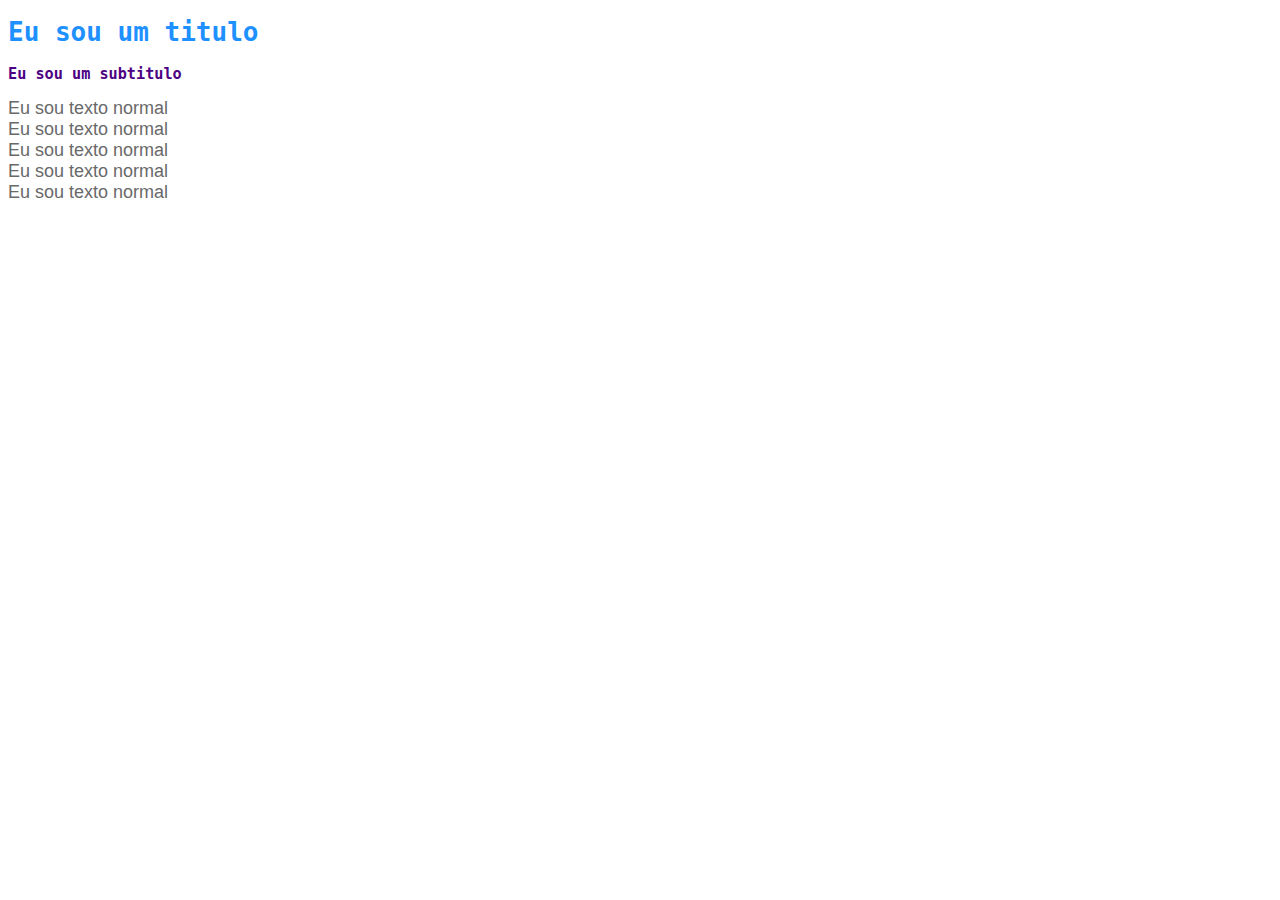
==== index.html @ c398aec8 "utilizando  css interno" ====
<!DOCTYPE html>
<html lang="en">
<head>
    <meta charset="UTF-8">
    <meta http-equiv="X-UA-Compatible" content="IE=edge">
    <meta name="viewport" content="width=device-width, initial-scale=1.0">
    <title>Projeto IOT revolucionario</title>


    <style>
h1{
    color: dodgerblue; font-family: monospace;


}
h3{
    color: indigo; font-family: monospace;

}
span{


    color: dimgray; font-family: Arial; font-size: 18px;


}
    
    </style>
    
</head>



<body>
<h1 >Eu sou um titulo</h1>
<h3 >Eu sou um subtitulo</h3>    

<span> Eu sou texto normal</span> <br>
<span >Eu sou texto normal</span> <br>
<span> Eu sou texto normal</span> <br>
<span> Eu sou texto normal</span> <br>
<span> Eu sou texto normal</span> <br>




</body>
</html>
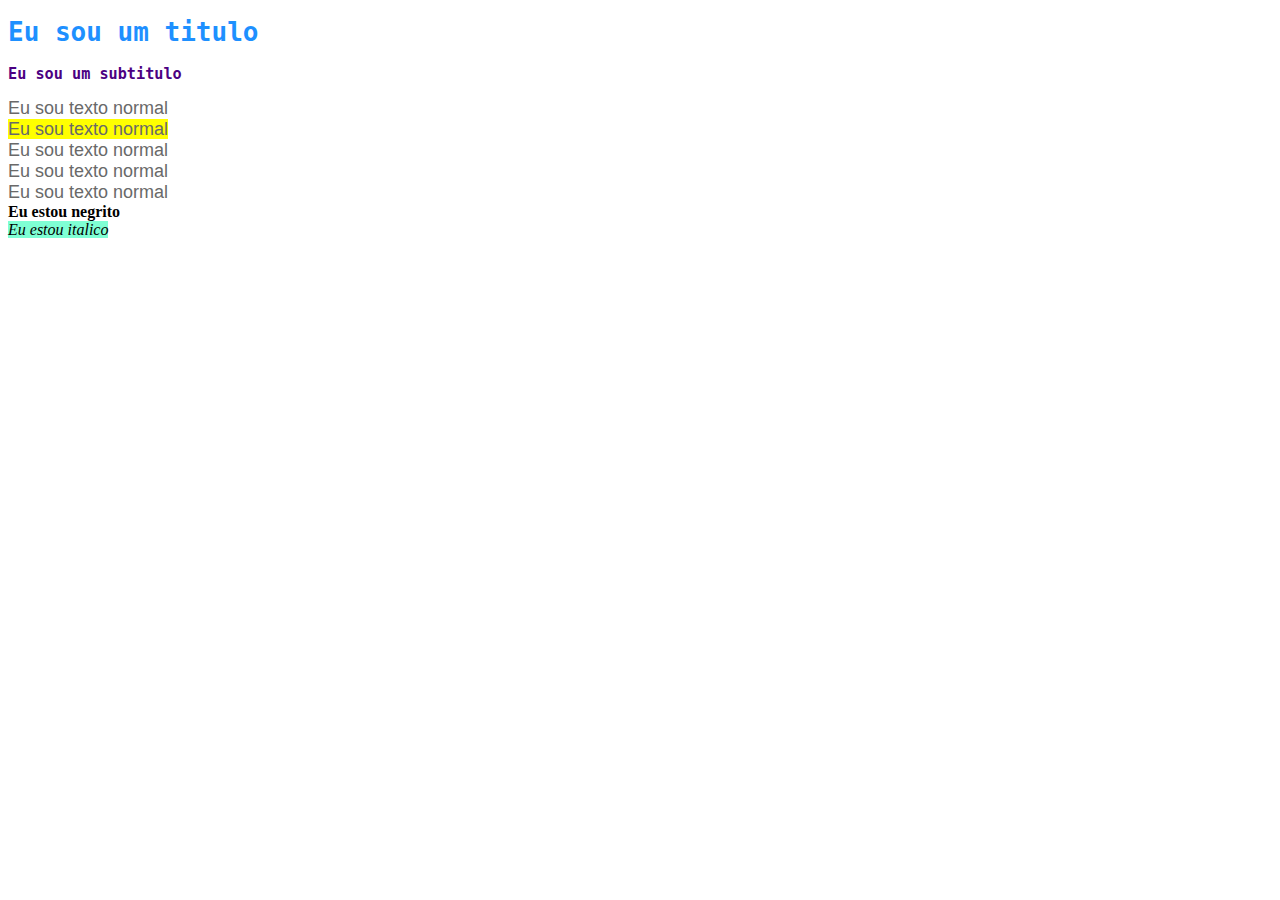
==== commit fff6c3b7: "css exterto" ====
--- a/index.html
+++ b/index.html
@@ -1,5 +1,5 @@
 <!DOCTYPE html>
-<html lang="en">
+<html lang="pt">
 <head>
     <meta charset="UTF-8">
     <meta http-equiv="X-UA-Compatible" content="IE=edge">
@@ -7,25 +7,7 @@
     <title>Projeto IOT revolucionario</title>
 
 
-    <style>
-h1{
-    color: dodgerblue; font-family: monospace;
-
-
-}
-h3{
-    color: indigo; font-family: monospace;
-
-}
-span{
-
-
-    color: dimgray; font-family: Arial; font-size: 18px;
-
-
-}
-    
-    </style>
+    <link rel="stylesheet" href="style.css">
     
 </head>
 
@@ -36,11 +18,13 @@
 <h3 >Eu sou um subtitulo</h3>    
 
 <span> Eu sou texto normal</span> <br>
-<span >Eu sou texto normal</span> <br>
+<span class="destaque" >Eu sou texto normal</span> <br>
 <span> Eu sou texto normal</span> <br>
 <span> Eu sou texto normal</span> <br>
 <span> Eu sou texto normal</span> <br>
 
+<b>Eu estou negrito</b> <br>
+<i class="destaque" id="destaqueEspecial">Eu estou italico</i>
 
 
 
--- a/style.css
+++ b/style.css
@@ -0,0 +1,39 @@
+
+h1{
+    color: dodgerblue; 
+    font-family: monospace;
+
+
+}
+h3{
+    color: indigo; 
+    font-family: monospace;
+
+}
+span{
+
+
+    color: dimgray; 
+    font-family: Arial;
+     font-size: 18px;
+
+}
+
+
+
+
+.destaque {
+
+    background-color: yellow;
+
+
+}
+
+#destaqueEspecial{
+
+    background-color: aquamarine;
+}
+
+
+    
+    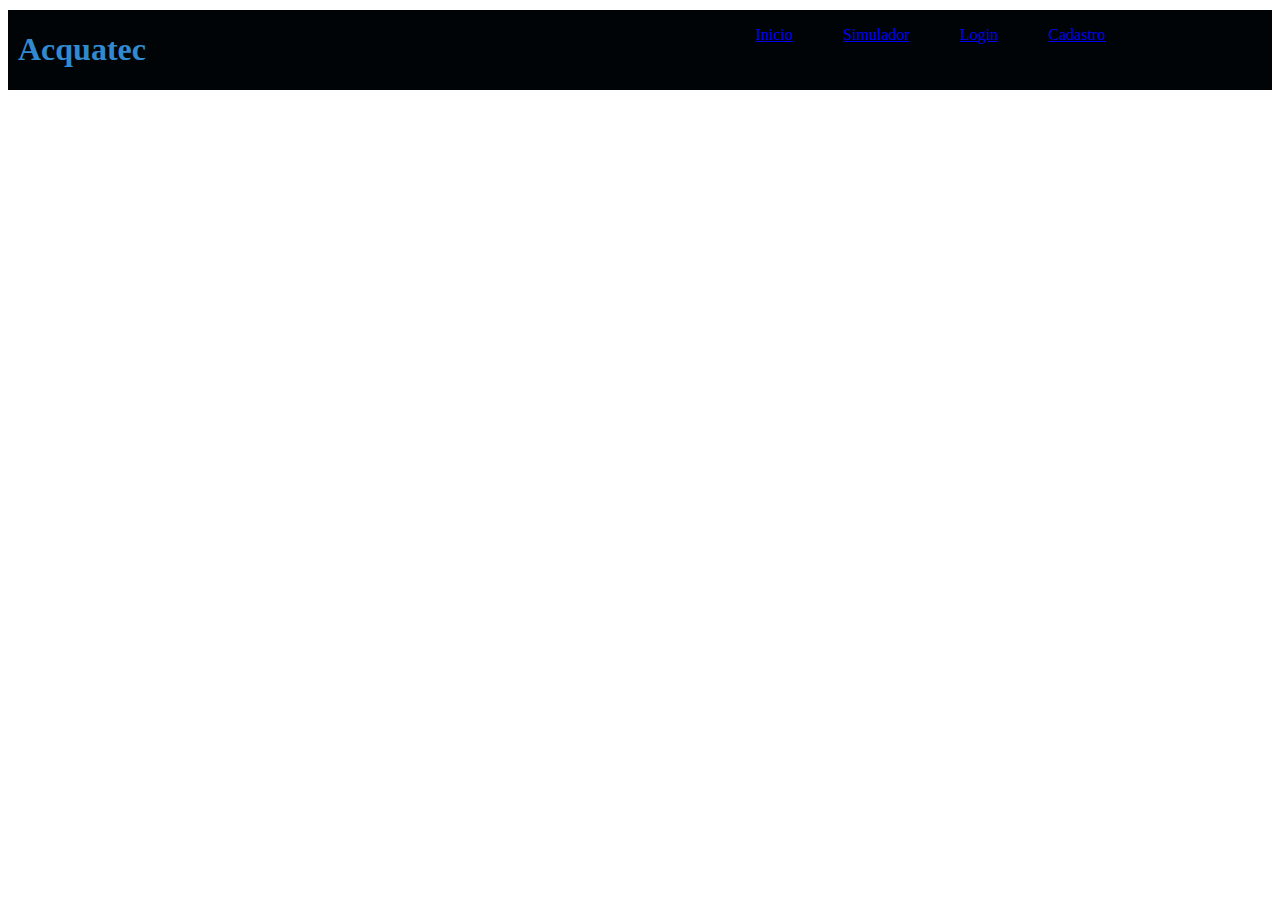
==== commit 19d09402: "começando site" ====
--- a/index.html
+++ b/index.html
@@ -4,7 +4,7 @@
     <meta charset="UTF-8">
     <meta http-equiv="X-UA-Compatible" content="IE=edge">
     <meta name="viewport" content="width=device-width, initial-scale=1.0">
-    <title>Projeto IOT revolucionario</title>
+    <title>Acquatec</title>
 
 
     <link rel="stylesheet" href="style.css">
@@ -14,17 +14,27 @@
 
 
 <body>
-<h1 >Eu sou um titulo</h1>
-<h3 >Eu sou um subtitulo</h3>    
 
-<span> Eu sou texto normal</span> <br>
-<span class="destaque" >Eu sou texto normal</span> <br>
-<span> Eu sou texto normal</span> <br>
-<span> Eu sou texto normal</span> <br>
-<span> Eu sou texto normal</span> <br>
 
-<b>Eu estou negrito</b> <br>
-<i class="destaque" id="destaqueEspecial">Eu estou italico</i>
+<div class="header">
+<div class="container">
+<h1>Acquatec</h1>
+<ul class="navbar">
+    <li><a href="#">Inicio</a></li>
+    <li><a href="#">Simulador</a></li>
+    <li><a href="#">Login</a></li>
+    <li><a href="#">Cadastro</a></li>
+</ul>
+
+
+</div>
+
+
+
+
+
+</div>
+
 
 
 
--- a/style.css
+++ b/style.css
@@ -1,39 +1,30 @@
+.header{
+    background-color: #000407;
+color: #3289cd;
 
-h1{
-    color: dodgerblue; 
-    font-family: monospace;
-
-
-}
-h3{
-    color: indigo; 
-    font-family: monospace;
-
-}
-span{
-
-
-    color: dimgray; 
-    font-family: Arial;
-     font-size: 18px;
 
 }
 
 
 
+.container{
 
-.destaque {
+    display: flex;
+    justify-content: space-between;
+    margin: 10px;
+    width: 88%;
+    
+}
 
-    background-color: yellow;
 
+
+.navbar{
+
+display: flex;
+list-style: none;
+width: 400px;
+justify-content: space-around;
 
 }
 
-#destaqueEspecial{
 
-    background-color: aquamarine;
-}
-
-
-    
-    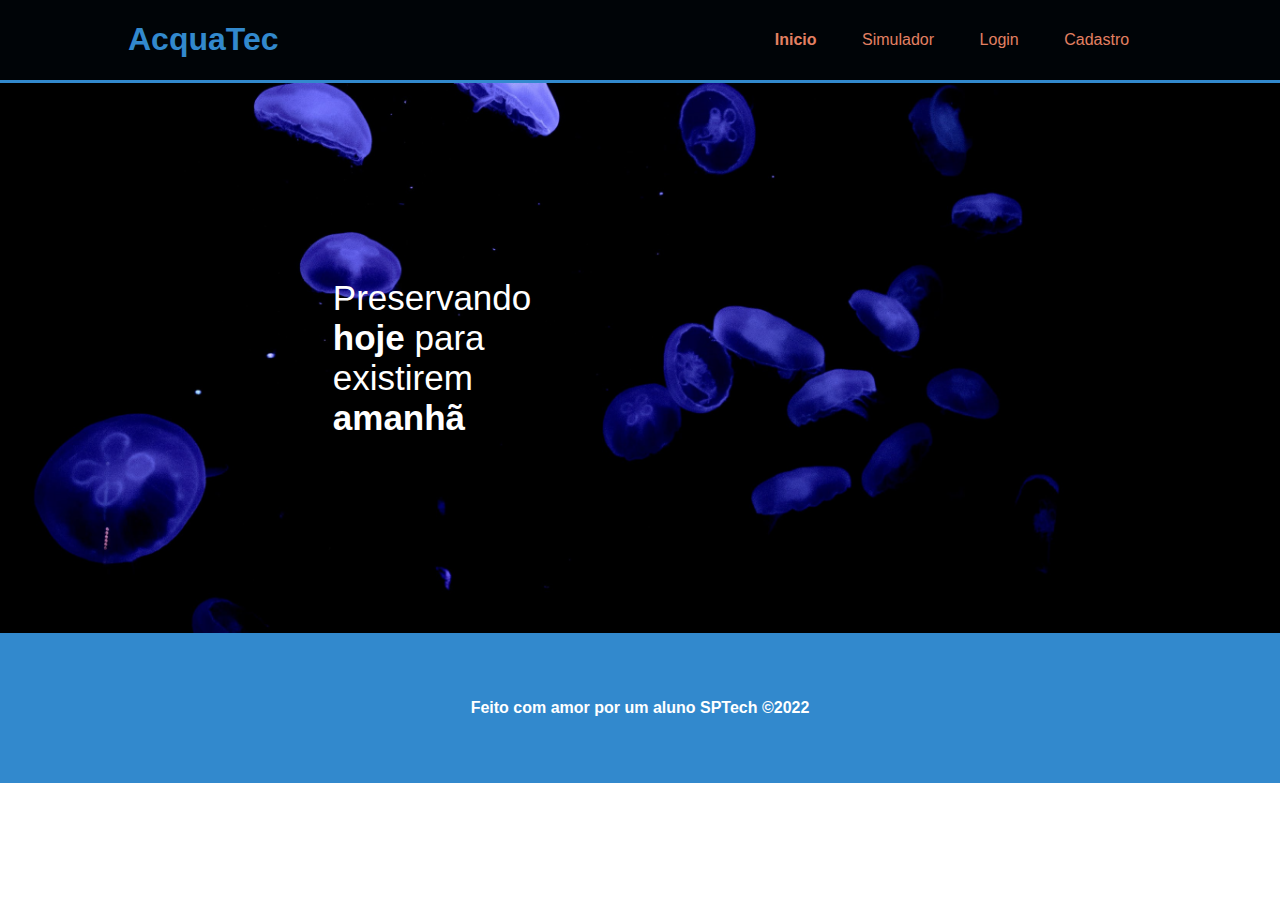
==== commit c5e95528: "atualizando site 31/03/2022" ====
--- a/index.html
+++ b/index.html
@@ -9,6 +9,7 @@
 
     <link rel="stylesheet" href="style.css">
     
+    
 </head>
 
 
@@ -18,11 +19,11 @@
 
 <div class="header">
 <div class="container">
-<h1>Acquatec</h1>
+<h1>AcquaTec</h1>
 <ul class="navbar">
-    <li><a href="#">Inicio</a></li>
+    <li class="agora"><a href="#">Inicio</a></li>
     <li><a href="#">Simulador</a></li>
-    <li><a href="#">Login</a></li>
+    <li><a href="login.html">Login</a></li>
     <li><a href="#">Cadastro</a></li>
 </ul>
 
@@ -32,11 +33,18 @@
 
 
 
-
 </div>
 
+<div class="banner">
+    <div class="container">
+<p>Preservando <b>hoje</b> para existirem <b>amanhã</b></p>
+     </div>
+    </div>
 
-
-
+    <div class="footer">
+        <div class="container">
+    <h4>Feito com amor por um aluno SPTech &copy;2022</h4>
+         </div>
+        </div>
 </body>
 </html>--- a/style.css
+++ b/style.css
@@ -1,7 +1,15 @@
+body{ margin: 0;
+padding: 0;
+font-family: 'Exo 2', sans-serif;
+    
+}
+
+
+
 .header{
     background-color: #000407;
 color: #3289cd;
-
+border-bottom: 3px solid #3289cd   ;
 
 }
 
@@ -11,12 +19,11 @@
 
     display: flex;
     justify-content: space-between;
-    margin: 10px;
-    width: 88%;
+    margin: 0 auto;
+    width: 80%;
+
     
 }
-
-
 
 .navbar{
 
@@ -24,7 +31,120 @@
 list-style: none;
 width: 400px;
 justify-content: space-around;
+align-items: center;
+
+}
+.navbar a{
+
+    text-decoration: none;
+    color: #E38062;
+
+}
+
+.banner{
+background-image: url('bg-jelly-fish-para_outras_pags.png');
+background-size: cover;
+}
+
+.banner .container{
+
+height: 550px;
+display: flex;
+color: white;
+align-items: center;
+
+
+    
+}
+
+
+.banner p{
+font-size: 35px;
+width:  280px;
+margin-left: 20%;
+}
+
+.footer{
+background-color: #3289cd;
+color: white;
+
 
 }
 
 
+.footer .container{
+
+display: flex;
+height: 150px;
+justify-content: center;
+align-items: center;
+
+}
+
+.agora{
+font-weight: 900;
+
+
+}
+
+
+
+.card{
+background-color: #E5E5E5;
+color: #E60054;
+width: 400px;
+height: 350px;
+display: flex;
+flex-direction: column;
+align-items: center;
+justify-content: center;
+}
+
+form{
+
+    display: flex;
+    flex-direction: column;
+    margin-top: 24px;
+    width: 250px;
+    
+}
+.card h2{
+margin: 0 ;
+
+}
+
+.banner .container.login{
+justify-content: center;
+
+
+}
+form label{
+    margin-top: 8px;
+}
+
+form input {
+margin-top: 8px;
+
+outline: 3px solid #3289cd;
+border: 0;
+padding: 8px;
+border-radius: 10px;
+
+}
+
+form button{
+
+margin-top: 16px;
+background-color: #E60054;
+
+color: white;
+padding: 10px 15px;
+width: 120px;
+align-self: center;
+font-size: 18px;
+
+border: 0;
+border-radius: 5px;
+cursor: pointer;
+}
+
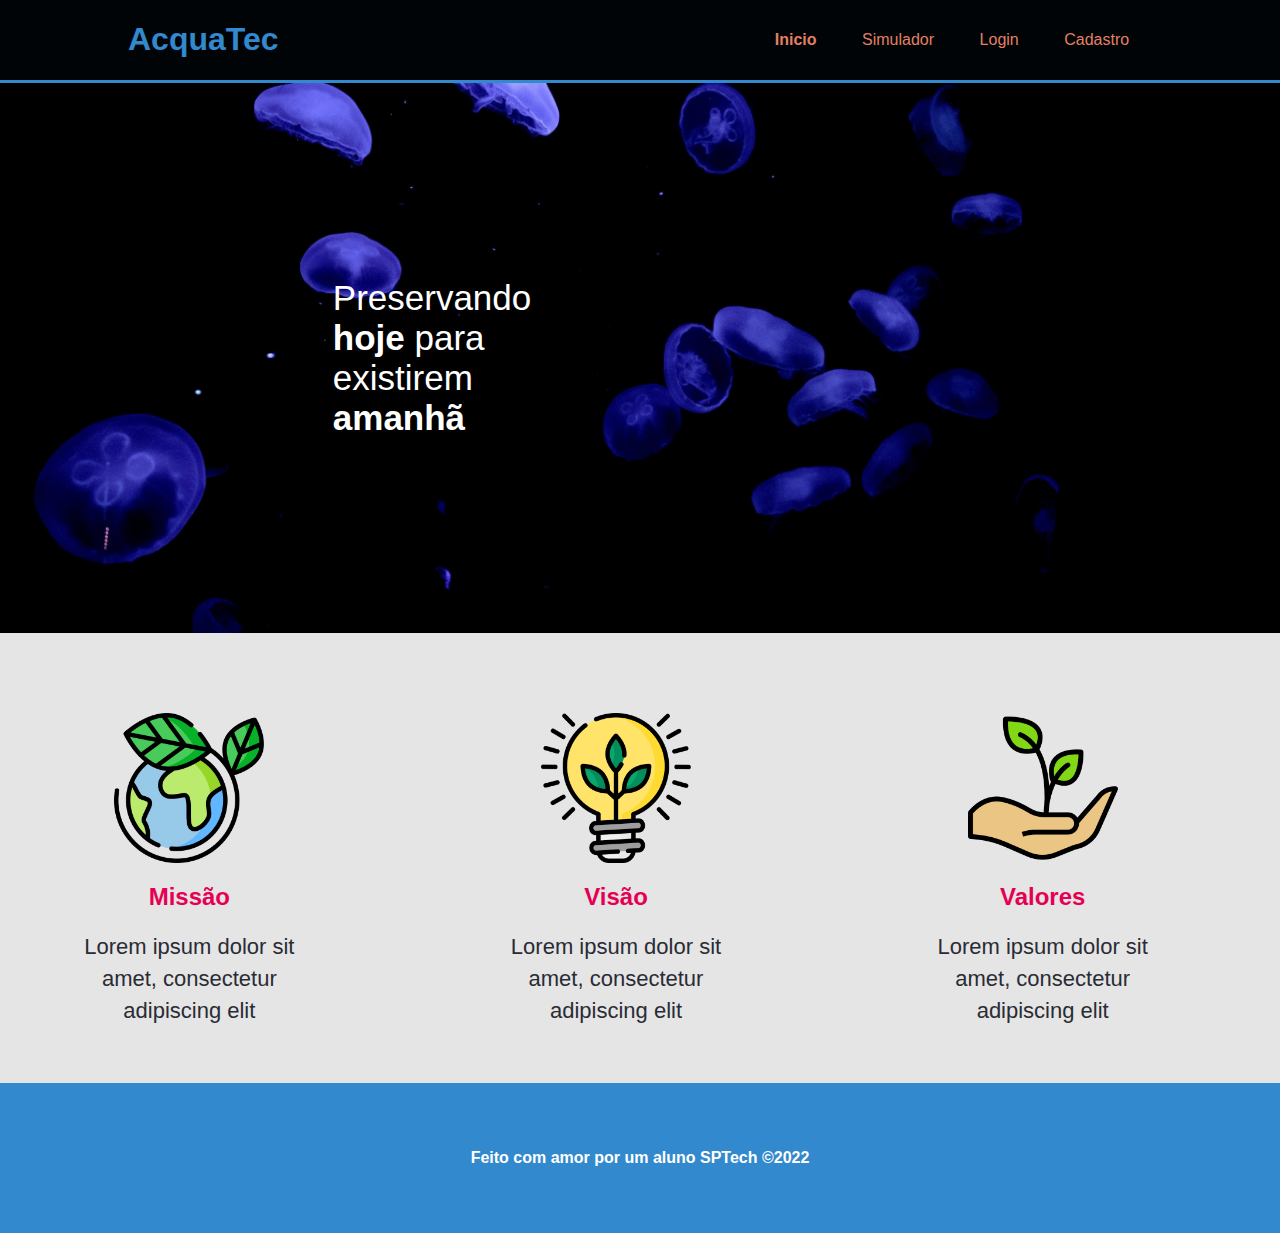
==== commit 03bdf4ab: "Missao, visão e valores adicionados" ====
--- a/index.html
+++ b/index.html
@@ -30,16 +30,50 @@
 
 </div>
 
-
-
-
 </div>
 
 <div class="banner">
     <div class="container">
 <p>Preservando <b>hoje</b> para existirem <b>amanhã</b></p>
      </div>
+
     </div>
+
+
+    <div class="sobre">
+   
+        
+            <div class="missao">
+                <div class="container">
+      <img src="planet-earth_color.png" > <h2>Missão</h2>  <p>Lorem ipsum  dolor sit</p> <p> amet, consectetur</p> <p>adipiscing elit</p>
+    </div>
+</div>
+    
+    <div class="visao">    
+        <div class="container">
+      <img src="lightbulb_color.png" > <h2>Visão</h2>  <p>Lorem ipsum  dolor sit</p> <p> amet, consectetur</p> <p>adipiscing elit</p>
+    </div>
+    </div>
+
+    <div class="valores">
+        <div class="container">
+        <img src="growth_color.png" > <h2>Valores</h2>  <p>Lorem ipsum  dolor sit</p> <p> amet, consectetur</p> <p>adipiscing elit</p>
+    </div>
+    </div>
+</div>
+
+
+
+
+
+
+
+
+
+
+</div>
+    
+    
 
     <div class="footer">
         <div class="container">
--- a/style.css
+++ b/style.css
@@ -148,3 +148,86 @@
 cursor: pointer;
 }
 
+
+.sobre{
+background-color: #E5E5E5;
+height: 450px;
+display: flex;
+justify-content: center;
+
+
+
+}
+
+.missao{
+width: 500px;
+ margin-right: 50px;
+margin-left: 2px;
+
+}
+.visao{
+
+    width: 500px;
+    margin-right: 50px;
+   margin-left: 2px;
+
+
+}
+.visao .container{
+    display: flex;
+    flex-direction: column;
+    
+     align-items: center;
+    
+    
+}
+.valores{
+
+    
+
+    width: 500px;
+    margin-right: 50px;
+   margin-left: 2px;
+
+
+}
+
+.valores .container{
+
+    display: flex;
+    flex-direction: column;
+     align-items: center;
+    
+    
+}
+
+.sobre img
+{ width: 150px;
+    margin-top: 80px;
+}
+
+
+.missao .container{
+    display: flex;
+flex-direction: column;
+
+ align-items: center;
+
+
+
+
+}
+
+.sobre h2{
+
+    color: #E60054;
+}
+
+.sobre p{
+
+margin: 3px;
+color: #292C34;
+font-size: 22px;
+
+
+}